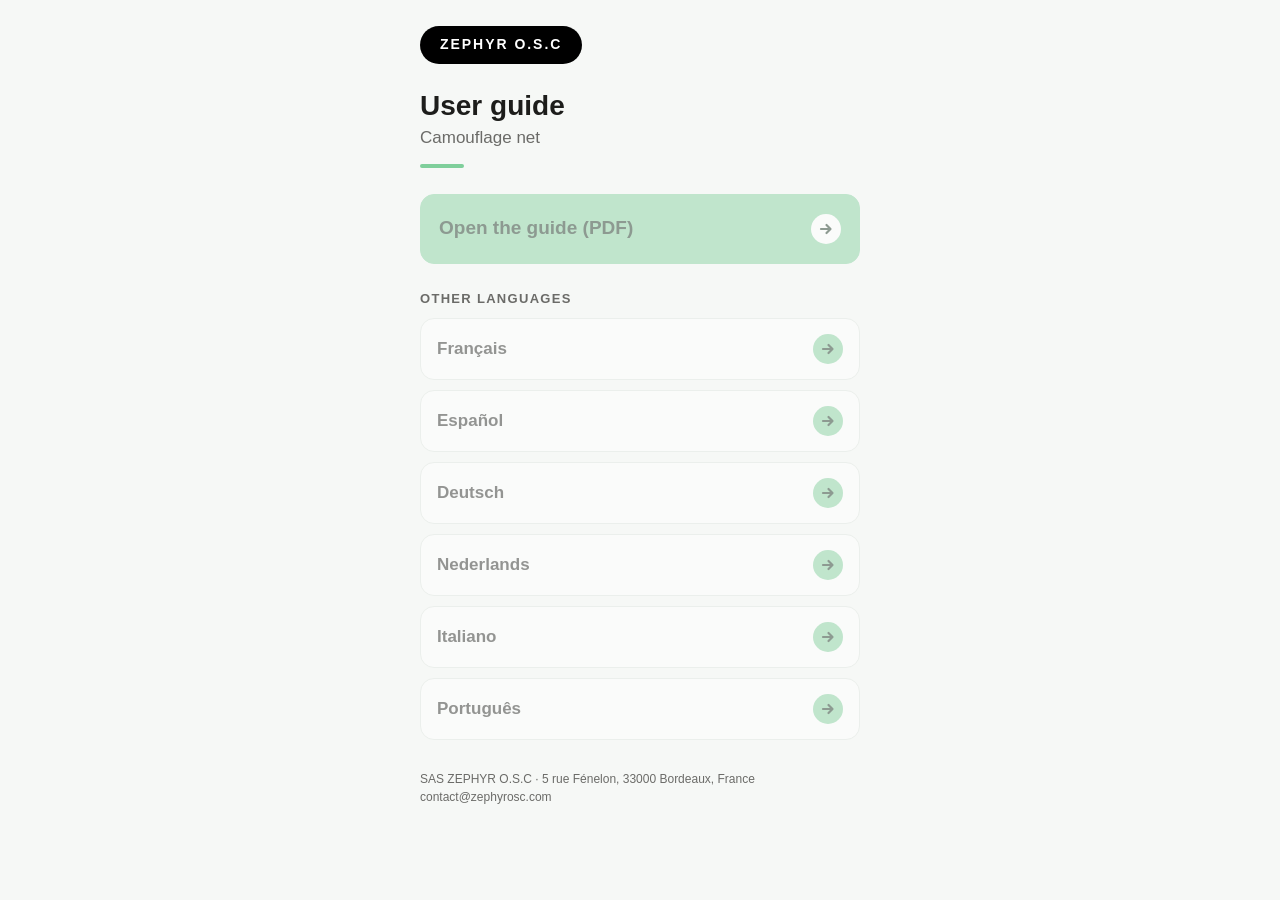
==== filet-camouflage/index.html @ 5d3c151b "Page notices multilingue (filet de camouflage) + QR code Co-Authored-By: Claude Sonnet 5 <noreply@an" ====
<!doctype html>
<html lang="fr">
<head>
<meta charset="utf-8">
<meta name="viewport" content="width=device-width, initial-scale=1, viewport-fit=cover">
<meta name="robots" content="noindex">
<title>Notice — Filet de camouflage</title>
<style>
:root{--g:#7fcf9b;--gd:#3f9d66;--ink:#1d1d1b;--mut:#6b6b68;--bg:#f6f8f6;--card:#fff;--line:#dfe5e0}
@media (prefers-color-scheme:dark){:root{--ink:#f2f4f2;--mut:#a5aba6;--bg:#171a18;--card:#222623;--line:#343a36}}
*{box-sizing:border-box}
body{margin:0;background:var(--bg);color:var(--ink);font:16px/1.4 -apple-system,BlinkMacSystemFont,"Segoe UI",Roboto,Helvetica,Arial,sans-serif;
 padding:max(20px,env(safe-area-inset-top)) 20px max(28px,env(safe-area-inset-bottom));min-height:100vh}
main{max-width:440px;margin:0 auto}
.brand{display:inline-block;background:#000;color:#fff;font-weight:700;letter-spacing:.14em;font-size:14px;padding:9px 20px;border-radius:99px;margin:6px 0 26px}
h1{font-size:28px;line-height:1.15;margin:0 0 4px;font-weight:700}
.sub{color:var(--mut);font-size:17px;margin:0 0 6px}
.bar{width:44px;height:4px;background:var(--g);border-radius:3px;margin:14px 0 26px}
.btn{display:flex;align-items:center;justify-content:space-between;gap:12px;width:100%;text-decoration:none;color:inherit;
 background:var(--card);border:1px solid var(--line);border-radius:14px;padding:15px 16px;font-size:17px;font-weight:600;margin:0 0 10px}
.btn small{font-weight:500;color:var(--mut);font-size:13px;display:block}
.btn .ar{flex:none;width:30px;height:30px;border-radius:50%;background:var(--g);display:grid;place-items:center}
.btn .ar svg{width:16px;height:16px}
.btn.main{background:var(--g);border-color:var(--g);color:#0f2a19;padding:19px 18px;font-size:19px}
.btn.main .ar{background:#fff}
.btn.off{opacity:.45;pointer-events:none}
h2{font-size:13px;letter-spacing:.1em;text-transform:uppercase;color:var(--mut);margin:26px 0 10px;font-weight:600}
.foot{margin-top:30px;color:var(--mut);font-size:12px;line-height:1.5}
</style>
</head>
<body>
<main>
 <div class="brand">ZEPHYR O.S.C</div>
 <h1 id="t"></h1>
 <p class="sub" id="s"></p>
 <div class="bar"></div>
 <div id="main"></div>
 <h2 id="o"></h2>
 <div id="list"></div>
 <p class="foot">SAS ZEPHYR O.S.C · 5 rue Fénelon, 33000 Bordeaux, France<br>contact@zephyrosc.com</p>
</main>
<script>
/* ============ À MODIFIER ICI : un lien PDF par langue ============
   Laisser "" tant qu'un PDF n'est pas prêt (le bouton est alors grisé). */
const NOTICES = {
  fr: "",
  en: "",
  es: "",
  de: "",
  nl: "",
  it: "",
  pt: ""
};
/* ================================================================= */
const L = {
 fr:{name:"Français",   t:"Notice d'utilisation",   s:"Filet de camouflage", b:"Ouvrir la notice (PDF)",          o:"Autres langues"},
 en:{name:"English",    t:"User guide",             s:"Camouflage net",      b:"Open the guide (PDF)",            o:"Other languages"},
 es:{name:"Español",    t:"Manual de instrucciones",s:"Red de camuflaje",    b:"Abrir el manual (PDF)",           o:"Otros idiomas"},
 de:{name:"Deutsch",    t:"Bedienungsanleitung",    s:"Tarnnetz",            b:"Anleitung öffnen (PDF)",          o:"Weitere Sprachen"},
 nl:{name:"Nederlands", t:"Gebruiksaanwijzing",     s:"Camouflagenet",       b:"Gebruiksaanwijzing openen (PDF)", o:"Andere talen"},
 it:{name:"Italiano",   t:"Istruzioni per l'uso",   s:"Rete mimetica",       b:"Apri le istruzioni (PDF)",        o:"Altre lingue"},
 pt:{name:"Português",  t:"Manual de instruções",   s:"Rede de camuflagem",  b:"Abrir o manual (PDF)",            o:"Outros idiomas"}
};
const ARROW='<span class="ar"><svg viewBox="0 0 16 16" fill="none" stroke="#0f2a19" stroke-width="2.2" stroke-linecap="round" stroke-linejoin="round"><path d="M3 8h9M8.5 4l4 4-4 4"/></svg></span>';
function pick(){
  const q=new URLSearchParams(location.search).get("lang");
  if(q&&L[q.toLowerCase()]) return q.toLowerCase();
  for(const l of (navigator.languages||[navigator.language||"en"])){
    const c=String(l).slice(0,2).toLowerCase(); if(L[c]) return c;
  }
  return "en";
}
function a(lang,cls,label,sub){
  const u=NOTICES[lang]||"";
  return '<a class="btn '+cls+(u?'':' off')+'" '+(u?'href="'+u+'" ':'')+'hreflang="'+lang+'" rel="noopener">'+
    '<span>'+label+(sub?'<small>'+sub+'</small>':'')+'</span>'+ARROW+'</a>';
}
function render(lang){
  const x=L[lang]; document.documentElement.lang=lang;
  document.getElementById("t").textContent=x.t;
  document.getElementById("s").textContent=x.s;
  document.getElementById("main").innerHTML=a(lang,"main",x.b,"");
  document.getElementById("o").textContent=x.o;
  document.getElementById("list").innerHTML=Object.keys(L).filter(k=>k!==lang).map(k=>a(k,"",L[k].name,"")).join("");
  document.title=x.t+" — "+x.s;
}
render(pick());
</script>
</body>
</html>
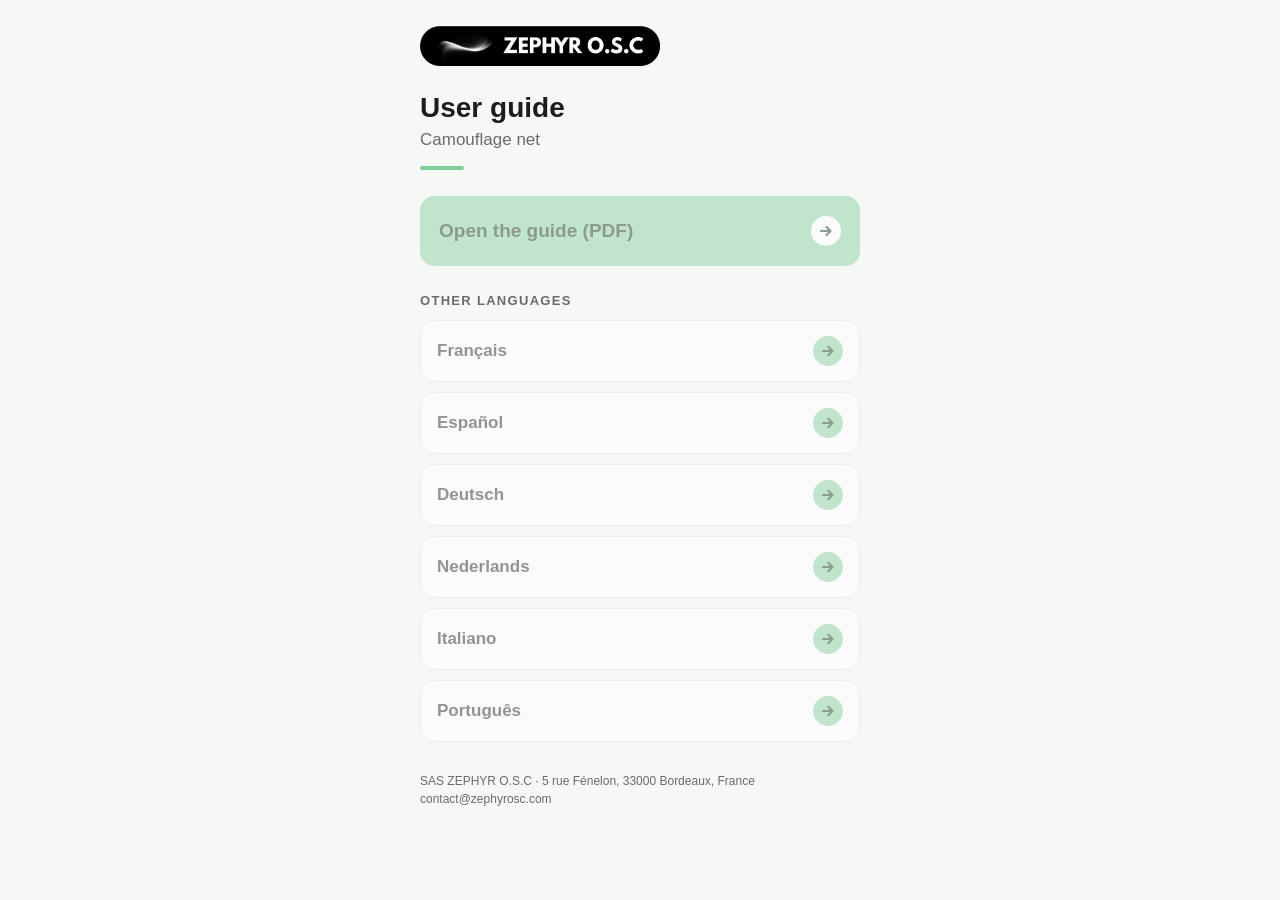
==== commit 172fbe22: "Remplace le bandeau texte par le vrai logo ZEPHYR O.S.C Co-Authored-By: Claude Sonnet 5 <noreply@ant" ====
--- a/filet-camouflage/index.html
+++ b/filet-camouflage/index.html
@@ -3,34 +3,15 @@
 <head>
 <meta charset="utf-8">
 <meta name="viewport" content="width=device-width, initial-scale=1, viewport-fit=cover">
+<meta http-equiv="Content-Security-Policy" content="default-src 'none'; script-src 'self'; style-src 'self'; img-src 'self' data:; connect-src 'none'; frame-src 'none'; object-src 'none'; base-uri 'none'; form-action 'none'">
+<meta name="referrer" content="no-referrer">
 <meta name="robots" content="noindex">
 <title>Notice — Filet de camouflage</title>
-<style>
-:root{--g:#7fcf9b;--gd:#3f9d66;--ink:#1d1d1b;--mut:#6b6b68;--bg:#f6f8f6;--card:#fff;--line:#dfe5e0}
-@media (prefers-color-scheme:dark){:root{--ink:#f2f4f2;--mut:#a5aba6;--bg:#171a18;--card:#222623;--line:#343a36}}
-*{box-sizing:border-box}
-body{margin:0;background:var(--bg);color:var(--ink);font:16px/1.4 -apple-system,BlinkMacSystemFont,"Segoe UI",Roboto,Helvetica,Arial,sans-serif;
- padding:max(20px,env(safe-area-inset-top)) 20px max(28px,env(safe-area-inset-bottom));min-height:100vh}
-main{max-width:440px;margin:0 auto}
-.brand{display:inline-block;background:#000;color:#fff;font-weight:700;letter-spacing:.14em;font-size:14px;padding:9px 20px;border-radius:99px;margin:6px 0 26px}
-h1{font-size:28px;line-height:1.15;margin:0 0 4px;font-weight:700}
-.sub{color:var(--mut);font-size:17px;margin:0 0 6px}
-.bar{width:44px;height:4px;background:var(--g);border-radius:3px;margin:14px 0 26px}
-.btn{display:flex;align-items:center;justify-content:space-between;gap:12px;width:100%;text-decoration:none;color:inherit;
- background:var(--card);border:1px solid var(--line);border-radius:14px;padding:15px 16px;font-size:17px;font-weight:600;margin:0 0 10px}
-.btn small{font-weight:500;color:var(--mut);font-size:13px;display:block}
-.btn .ar{flex:none;width:30px;height:30px;border-radius:50%;background:var(--g);display:grid;place-items:center}
-.btn .ar svg{width:16px;height:16px}
-.btn.main{background:var(--g);border-color:var(--g);color:#0f2a19;padding:19px 18px;font-size:19px}
-.btn.main .ar{background:#fff}
-.btn.off{opacity:.45;pointer-events:none}
-h2{font-size:13px;letter-spacing:.1em;text-transform:uppercase;color:var(--mut);margin:26px 0 10px;font-weight:600}
-.foot{margin-top:30px;color:var(--mut);font-size:12px;line-height:1.5}
-</style>
+<link rel="stylesheet" href="style.css">
 </head>
 <body>
 <main>
- <div class="brand">ZEPHYR O.S.C</div>
+ <img class="brand" src="img/logo.png" alt="ZEPHYR O.S.C" width="349" height="58">
  <h1 id="t"></h1>
  <p class="sub" id="s"></p>
  <div class="bar"></div>
@@ -39,52 +20,7 @@
  <div id="list"></div>
  <p class="foot">SAS ZEPHYR O.S.C · 5 rue Fénelon, 33000 Bordeaux, France<br>contact@zephyrosc.com</p>
 </main>
-<script>
-/* ============ À MODIFIER ICI : un lien PDF par langue ============
-   Laisser "" tant qu'un PDF n'est pas prêt (le bouton est alors grisé). */
-const NOTICES = {
-  fr: "",
-  en: "",
-  es: "",
-  de: "",
-  nl: "",
-  it: "",
-  pt: ""
-};
-/* ================================================================= */
-const L = {
- fr:{name:"Français",   t:"Notice d'utilisation",   s:"Filet de camouflage", b:"Ouvrir la notice (PDF)",          o:"Autres langues"},
- en:{name:"English",    t:"User guide",             s:"Camouflage net",      b:"Open the guide (PDF)",            o:"Other languages"},
- es:{name:"Español",    t:"Manual de instrucciones",s:"Red de camuflaje",    b:"Abrir el manual (PDF)",           o:"Otros idiomas"},
- de:{name:"Deutsch",    t:"Bedienungsanleitung",    s:"Tarnnetz",            b:"Anleitung öffnen (PDF)",          o:"Weitere Sprachen"},
- nl:{name:"Nederlands", t:"Gebruiksaanwijzing",     s:"Camouflagenet",       b:"Gebruiksaanwijzing openen (PDF)", o:"Andere talen"},
- it:{name:"Italiano",   t:"Istruzioni per l'uso",   s:"Rete mimetica",       b:"Apri le istruzioni (PDF)",        o:"Altre lingue"},
- pt:{name:"Português",  t:"Manual de instruções",   s:"Rede de camuflagem",  b:"Abrir o manual (PDF)",            o:"Outros idiomas"}
-};
-const ARROW='<span class="ar"><svg viewBox="0 0 16 16" fill="none" stroke="#0f2a19" stroke-width="2.2" stroke-linecap="round" stroke-linejoin="round"><path d="M3 8h9M8.5 4l4 4-4 4"/></svg></span>';
-function pick(){
-  const q=new URLSearchParams(location.search).get("lang");
-  if(q&&L[q.toLowerCase()]) return q.toLowerCase();
-  for(const l of (navigator.languages||[navigator.language||"en"])){
-    const c=String(l).slice(0,2).toLowerCase(); if(L[c]) return c;
-  }
-  return "en";
-}
-function a(lang,cls,label,sub){
-  const u=NOTICES[lang]||"";
-  return '<a class="btn '+cls+(u?'':' off')+'" '+(u?'href="'+u+'" ':'')+'hreflang="'+lang+'" rel="noopener">'+
-    '<span>'+label+(sub?'<small>'+sub+'</small>':'')+'</span>'+ARROW+'</a>';
-}
-function render(lang){
-  const x=L[lang]; document.documentElement.lang=lang;
-  document.getElementById("t").textContent=x.t;
-  document.getElementById("s").textContent=x.s;
-  document.getElementById("main").innerHTML=a(lang,"main",x.b,"");
-  document.getElementById("o").textContent=x.o;
-  document.getElementById("list").innerHTML=Object.keys(L).filter(k=>k!==lang).map(k=>a(k,"",L[k].name,"")).join("");
-  document.title=x.t+" — "+x.s;
-}
-render(pick());
-</script>
+<script src="config.js"></script>
+<script src="app.js"></script>
 </body>
 </html>
--- a/filet-camouflage/style.css
+++ b/filet-camouflage/style.css
@@ -0,0 +1,20 @@
+:root{--g:#7fcf9b;--gd:#3f9d66;--ink:#1d1d1b;--mut:#6b6b68;--bg:#f6f8f6;--card:#fff;--line:#dfe5e0}
+@media (prefers-color-scheme:dark){:root{--ink:#f2f4f2;--mut:#a5aba6;--bg:#171a18;--card:#222623;--line:#343a36}}
+*{box-sizing:border-box}
+body{margin:0;background:var(--bg);color:var(--ink);font:16px/1.4 -apple-system,BlinkMacSystemFont,"Segoe UI",Roboto,Helvetica,Arial,sans-serif;
+ padding:max(20px,env(safe-area-inset-top)) 20px max(28px,env(safe-area-inset-bottom));min-height:100vh}
+main{max-width:440px;margin:0 auto}
+.brand{display:block;height:40px;width:auto;margin:6px 0 26px}
+h1{font-size:28px;line-height:1.15;margin:0 0 4px;font-weight:700}
+.sub{color:var(--mut);font-size:17px;margin:0 0 6px}
+.bar{width:44px;height:4px;background:var(--g);border-radius:3px;margin:14px 0 26px}
+.btn{display:flex;align-items:center;justify-content:space-between;gap:12px;width:100%;text-decoration:none;color:inherit;
+ background:var(--card);border:1px solid var(--line);border-radius:14px;padding:15px 16px;font-size:17px;font-weight:600;margin:0 0 10px}
+.btn small{font-weight:500;color:var(--mut);font-size:13px;display:block}
+.btn .ar{flex:none;width:30px;height:30px;border-radius:50%;background:var(--g);display:grid;place-items:center}
+.btn .ar svg{width:16px;height:16px}
+.btn.main{background:var(--g);border-color:var(--g);color:#0f2a19;padding:19px 18px;font-size:19px}
+.btn.main .ar{background:#fff}
+.btn.off{opacity:.45;pointer-events:none}
+h2{font-size:13px;letter-spacing:.1em;text-transform:uppercase;color:var(--mut);margin:26px 0 10px;font-weight:600}
+.foot{margin-top:30px;color:var(--mut);font-size:12px;line-height:1.5}
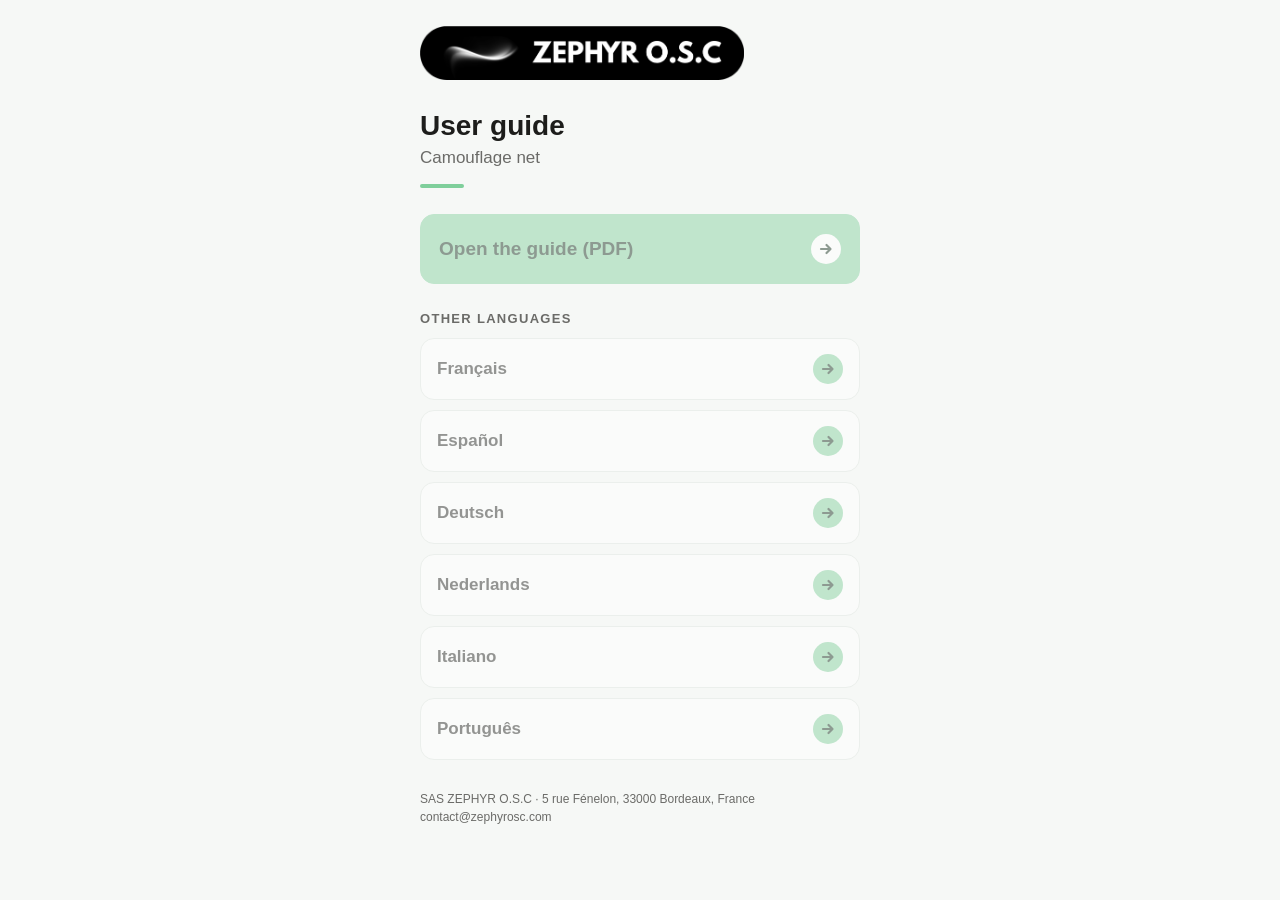
==== commit 3069df42: "Logo plus grand (54px) + garde-fou img max-width + cache-bust Co-Authored-By: Claude Sonnet 5 <norep" ====
--- a/filet-camouflage/index.html
+++ b/filet-camouflage/index.html
@@ -11,7 +11,7 @@
 </head>
 <body>
 <main>
- <img class="brand" src="img/logo.png" alt="ZEPHYR O.S.C" width="349" height="58">
+ <img class="brand" src="img/logo.png?v=2" alt="ZEPHYR O.S.C" width="324" height="54">
  <h1 id="t"></h1>
  <p class="sub" id="s"></p>
  <div class="bar"></div>
--- a/filet-camouflage/style.css
+++ b/filet-camouflage/style.css
@@ -1,10 +1,11 @@
 :root{--g:#7fcf9b;--gd:#3f9d66;--ink:#1d1d1b;--mut:#6b6b68;--bg:#f6f8f6;--card:#fff;--line:#dfe5e0}
 @media (prefers-color-scheme:dark){:root{--ink:#f2f4f2;--mut:#a5aba6;--bg:#171a18;--card:#222623;--line:#343a36}}
 *{box-sizing:border-box}
+img{max-width:100%;height:auto}
 body{margin:0;background:var(--bg);color:var(--ink);font:16px/1.4 -apple-system,BlinkMacSystemFont,"Segoe UI",Roboto,Helvetica,Arial,sans-serif;
  padding:max(20px,env(safe-area-inset-top)) 20px max(28px,env(safe-area-inset-bottom));min-height:100vh}
 main{max-width:440px;margin:0 auto}
-.brand{display:block;height:40px;width:auto;margin:6px 0 26px}
+.brand{display:block;height:54px;width:auto;max-width:100%;margin:6px 0 30px}
 h1{font-size:28px;line-height:1.15;margin:0 0 4px;font-weight:700}
 .sub{color:var(--mut);font-size:17px;margin:0 0 6px}
 .bar{width:44px;height:4px;background:var(--g);border-radius:3px;margin:14px 0 26px}
